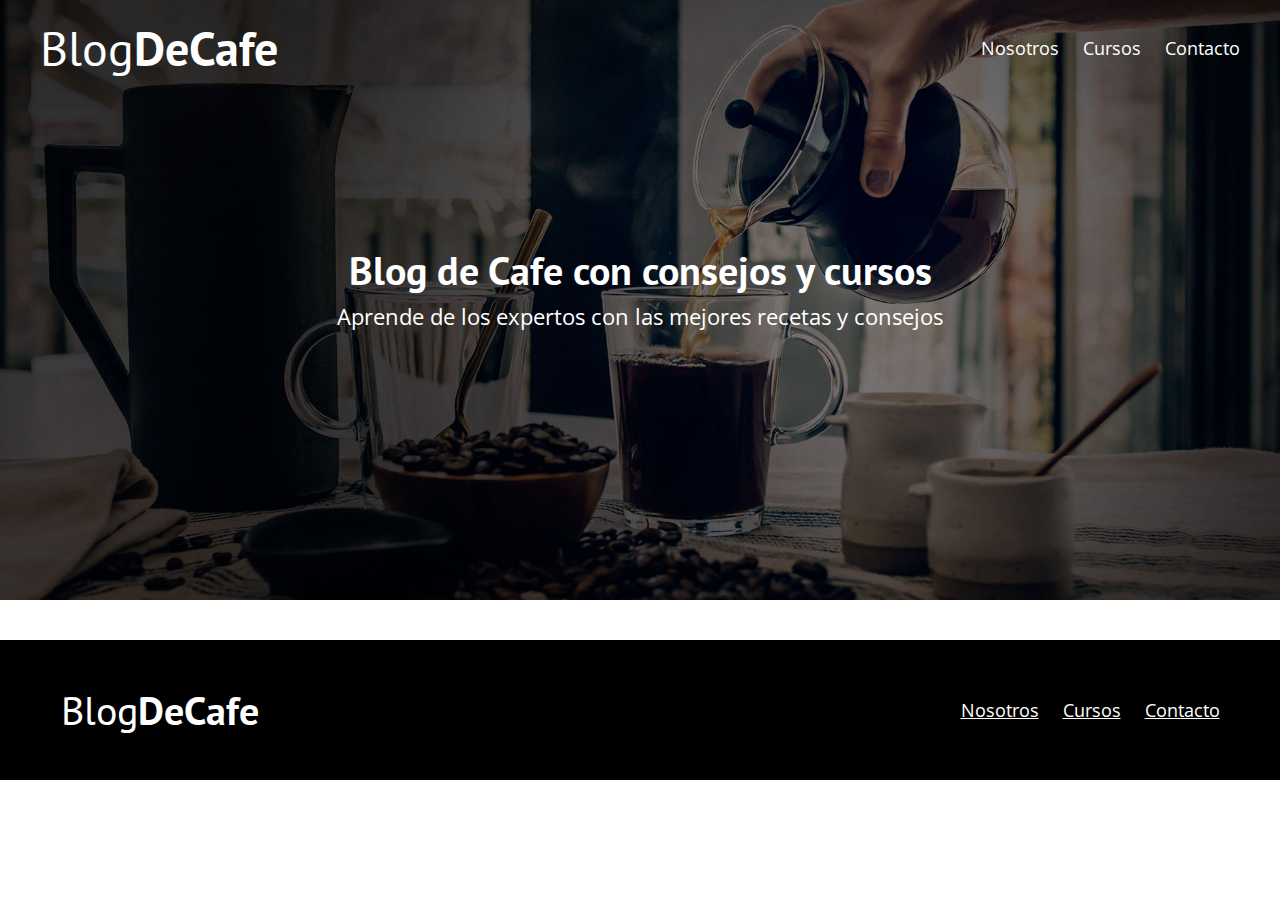
==== nosotros.html @ bff5e16f "Adding some style to the buttons" ====
<!DOCTYPE html>
<html lang="en">
<head>
    <meta charset="UTF-8">
    <meta name="viewport" content="width=device-width, initial-scale=1.0">
    <meta http-equiv="X-UA-Compatible" content="ie=edge">
    <title>Blog de Café</title>
    <link href="https://fonts.googleapis.com/css2?family=Open+Sans&family=PT+Sans:wght@400;700&display=swap" rel="stylesheet">
    <link rel="stylesheet" href="css/normalize.css">
    <link rel="stylesheet" href="css/style.css">
</head>
<body>

    <header class="site-header">
        <div class="contenedor">
            <div class="barra">
                <a href="/">
                    <h1 class="no-margin">Blog<span>DeCafe</span></h1>
                </a>
                <nav class="navegacion">
                    <a href="nosotros.html">Nosotros</a>
                    <a href="cursos.html">Cursos</a>
                    <a href="contacto.html">Contacto</a>
                </nav>
            </div><!--barra-->
            <div class="texto-header">
                <h2 class="no-margin">Blog de Cafe con consejos y cursos</h2>
                <p class="no-margin">Aprende de los expertos con las mejores recetas y consejos</p>
            </div>
        </div><!--contenedor-->
    </header>


    <footer class="site-footer">
        <div class="contenedor">
            <div class="barra">
                <p class="no-margin">Blog<span>DeCafe</span></p>
                <nav class="navegacion">
                    <a href="nosotros.html">Nosotros</a>
                    <a href="cursos.html">Cursos</a>
                    <a href="contacto.html">Contacto</a>
                </nav>
            </div>
        </div>
    </footer>

</body>
</html>
---- css/style.css ----
/* apply a natural box layout model to all elements, but allowing components to change */
html {
  box-sizing: border-box;
  font-size: 62.5%; /**1rem = 10px**/
}
*, *:before, *:after {
  box-sizing: inherit;
}
body {
    font-family: 'Open Sans', sans-serif;
    font-size: 1.6rem;
    line-height: 2;
}
/**Globales**/
.contenedor {
   max-width: 1200px;
   width: 95%;
   margin: 0 auto;
}
h1, h2, h3, h4 {
    font-family: 'PT Sans', sans-serif;
}
h1 {
    font-size: 4.8rem;
}
h2 {
    font-size: 4rem;
    line-height: 1.2;
}
h3 {
    font-size: 3.2rem;
}
h4 {
    font-size: 2.8rem;
}
img {
    max-width: 100%;
}
/**Utilidades**/
.centrar-texto {
    text-align: center;
}
.no-margin {
    margin: 0;
}

/**Botones**/
.btn {
    display: block;
    text-align: center;
    padding: 1rem 3rem;
    margin: 2rem 0;
    color: white;
    text-decoration: none;
    font-family: 'PT Sans', sans-serif;
    font-weight: 700;
    text-transform: uppercase;
    font-size: 2rem;
}
@media (min-width: 768px) {
    .btn {
        display: inline-block;
    }
 }
.btn-primario {
    background-color: #000000;
}
.btn-secundario {
    background-color: #784d3c;
}

/**Header**/
@media (min-width: 768px) {
    .barra{
        display: flex;
        justify-content: space-between;
        align-items: center;
    }
}
.site-header {
    background-image: url(../img/banner.jpg);
    background-repeat: no-repeat;
    background-position: center center;
    background-size: cover;
    height: 60rem;
}
.site-header a {
    color: #ffffff;
    text-decoration: none;
}
.site-header h1 {
    text-align: center;
    font-weight: 400;
}
.site-header h1 span {
    font-weight: 700;
}

/**Navegacion**/
.navegacion a {
    text-align: center;
    display: block;
    font-size: 1.8rem;
    color: #ffffff;
}
@media (min-width: 768px) {
    .navegacion a {
        display: inline;
        margin-right: 2rem;
    }
    .navegacion a:last-of-type {
        margin: 0;
    }
 }
 /**Header texto**/
.texto-header {
    color: #ffffff;
    text-align: center;
    margin-top: 5rem;
}
@media (min-width: 768px) {
    .texto-header {
        margin-top: 15rem;
    }
 }
.texto-header p {
    font-size: 2.2rem;
}

/**Contenido Principal Home**/
.contenido-principal {
    display: flex;
    flex-wrap: wrap;
}
.blog, 
.cursos {
    flex: 0 0 100%;
}
.cursos {
    order: -1;
}
@media (min-width: 768px) {
    .contenido-principal {
        justify-content: space-between;
    }
    .blog {
        flex-basis: 66.6%;
    }
    .cursos {
        flex-basis: calc(33.3% - 4rem);
        order: 2;
    }
 }

 /*Opcional*/
 .entrada-blog {
     margin-bottom: 2rem;
     border-bottom: 1px solid #e1e1e1;
}
.entrada-blog:last-of-type{
    border: none;
}
/*Cursos Sidebar*/
.cursos-lista {
    padding: 0;
    list-style: none;
}
.curso {
    padding-bottom: 3rem;
    border-bottom: 1px solid #e1e1e1;
}
.curso:last-of-type {
    border-bottom: none;
}
.curso p {
    font-family: 'PT Sans', sans-serif;
    font-weight: 700;
    font-size: 2rem;
}
.curso p span {
    font-weight: 400;
}

/**Footer**/
.site-footer {
    background-color: #000000;
    padding: 3rem;
    margin-top: 4rem;
}
.site-footer p {
    color: #ffffff;
    font-size: 4rem;
    font-weight: 400;
    font-family: 'PT Sans', sans-serif;
    text-align: center;
}
.site-footer p span {
    font-weight: 700;
}
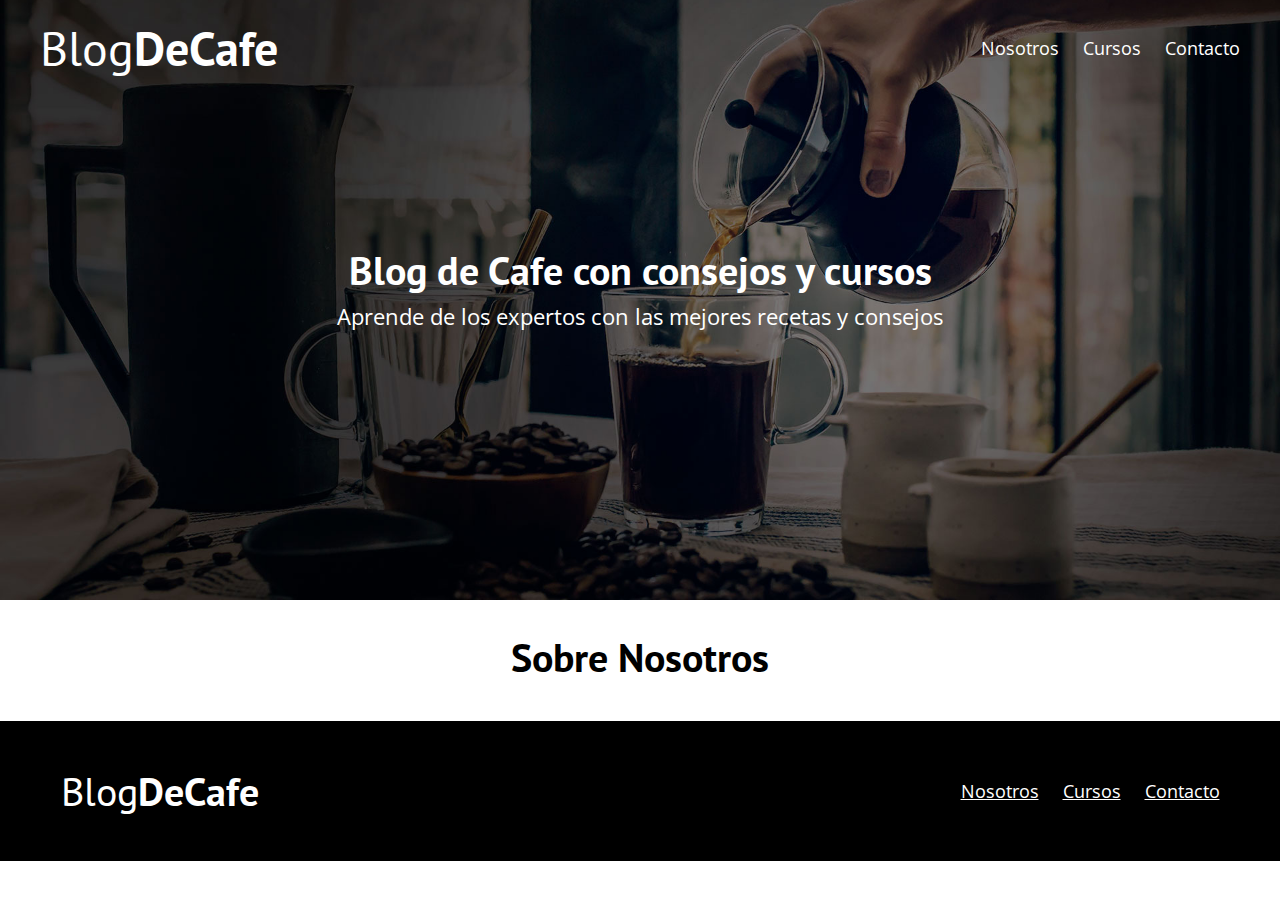
==== commit d3313d06: "Adding some style to the buttons1" ====
--- a/nosotros.html
+++ b/nosotros.html
@@ -30,6 +30,15 @@
         </div><!--contenedor-->
     </header>
 
+    <main class="contenedor">
+        <h2 class="centrar-texto">Sobre Nosotros</h2>
+        <div class="grid">
+            <div class="columnas-6">
+                
+            </div>
+            <div class="columnas-6"></div>
+        </div>    
+    </main>
 
     <footer class="site-footer">
         <div class="contenedor">
